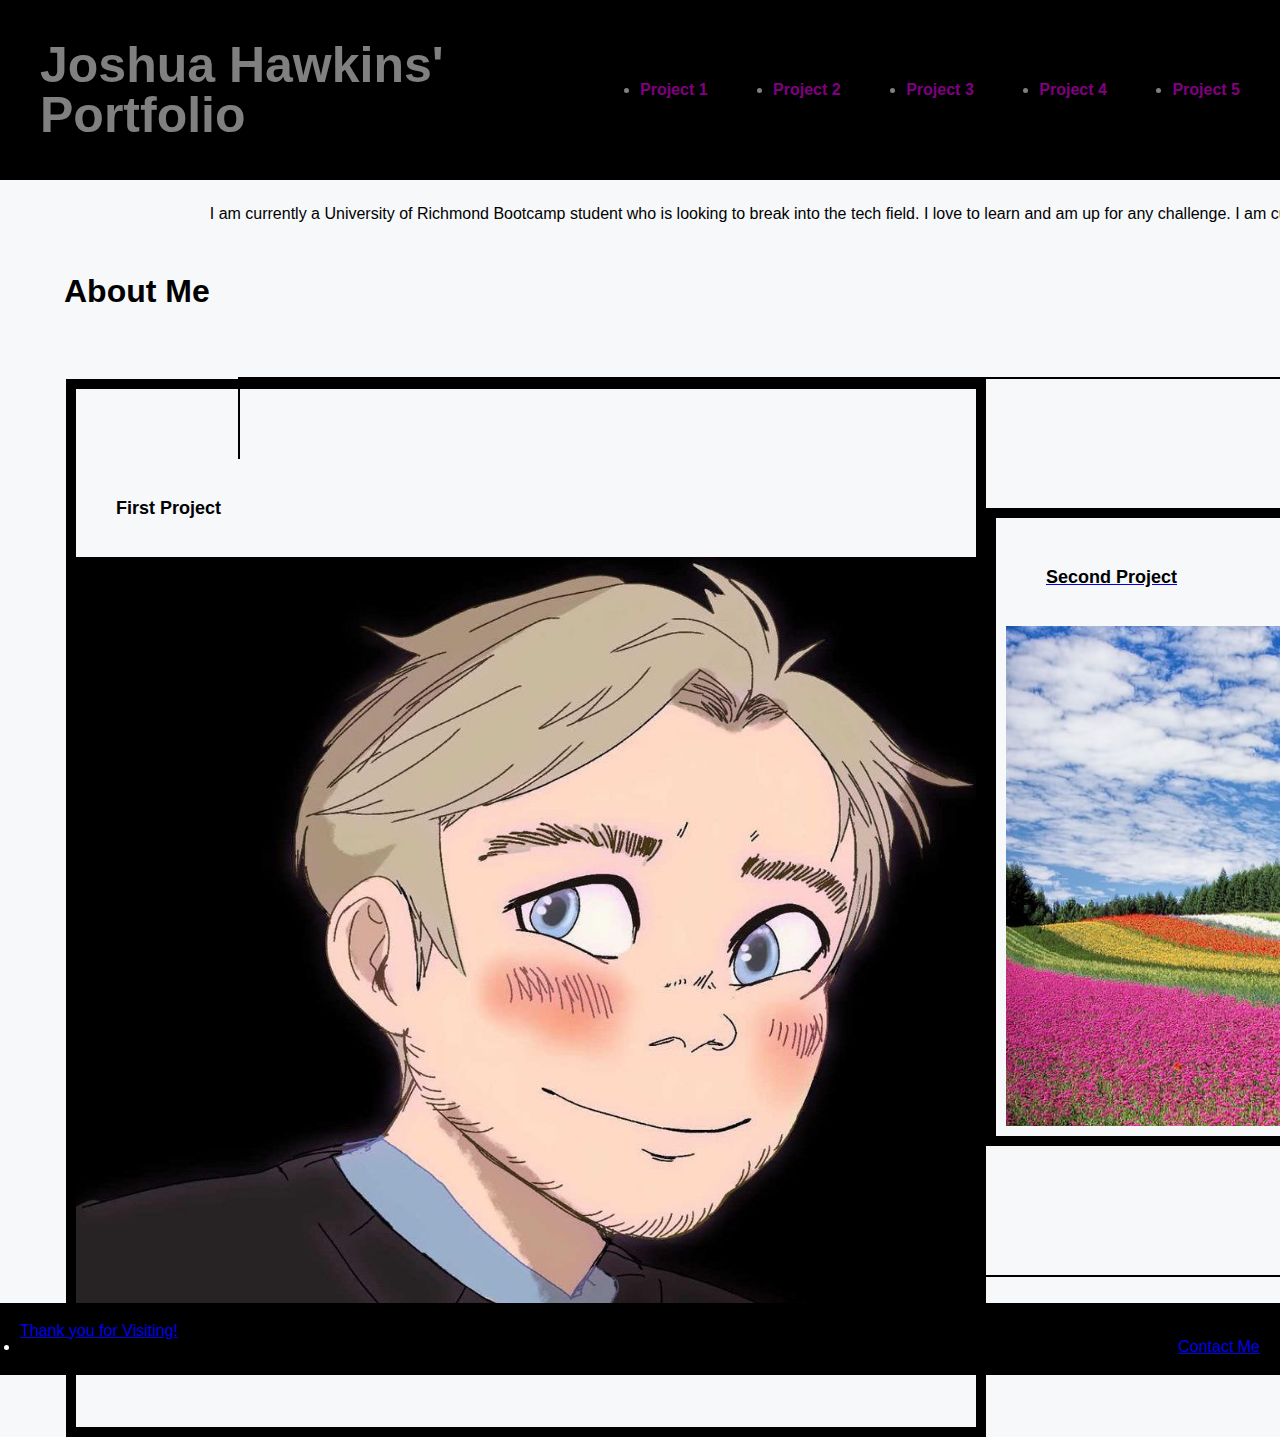
==== index.html @ a5948f8f "Made the picture links" ====
<!DOCTYPE html>
<html lang="en-us">

<head>
    <title>My Portfolio</title>
    <meta charset="UTF-8" />
    <link rel="stylesheet" type="text/css" href="./assets/reset.css">
    <link rel="stylesheet" type="text/css" href="./assets/style.css">
</head>

<body>
    <header>
        <h1>Joshua Hawkins' Portfolio</h1>
        <nav>
            <ul>
                <li>
                    <a href="#largebox">Project 1</a>
                </li>
                <li>
                    <a href="#box">Project 2</a>
                </li>
                <li>
                    <a href="#box">Project 3</a>
                </li>
                <li>
                    <a href="#box">Project 4</a>
                </li>
                <li>
                    <a href="#box">Project 5</a>
                </li>
            </ul>
        </nav>
    </header>

    <main>
        <section class="flex-container">
            <h2>About Me</h2>
            <p>I am currently a University of Richmond Bootcamp student who is looking to 
                break into the tech field. I love to learn and am up for any challenge. I am 
                currently working for Thermo-Fischer Scientific as an Assistant Scientist. While
                I do like being a scientist I think its time for me to make a change and try my hand
                at programming!
            </p>
            <div class="Projects">
             <section class="largebox">
                <header>First Project</header>
                <a href="https://joshhakns.github.io/Challenge-1-Horiseon/"> <img src="./assets/images/Profilepic.jpg" alt="placeholder txt 1"a>
             </section>
             <section class="box">
                <header>Second Project</header>
                <a href="./assets/images/Flowers.jpg"> <img src="./assets/images/Flowers.jpg" alt="placeholder txt 1" a>
             </section>
             <section class="box">
                <header>Third Project</header>
                <a href="./assets/images/Forest.jpg"> <img src="./assets/images/Forest.jpg" alt="placeholder txt 1" a> 
             </section>
             <section class="box">
                <header>Fourth Project</header>
                <a href="./assets/images/Mountains.jpg"> <img src="./assets/images/Mountains.jpg" alt="placeholder txt 1" a> 
             </section>
             <section class="box">
                <header>Fifth Project</header>
                <a href="./assets/images/River.jpg"> <img src="./assets/images/River.jpg" alt="placeholder txt 1" a> 
             </section>
             </div>
        </section>
    </main>
    

    <footer>
        <span>Thank you for Visiting!</span>
        <li>
            <a href="Contact Me">Contact Me</a>
        </li>
    </footer>
</body>



</html>
---- assets/style.css ----
:root{
    --dark: black;
    --light: white;
    --purple: purple;
    --grey: grey;
    --blue: blue; 
    --aquamarine: aquamarine;
    --thecolor: #f6f8fa;
}

* {
    box-sizing: border-box;
}

body{
    margin: 0;
    display: flex;
    flex-direction: column;
    min-height: 100vh;
    justify-content: flex-start;
    background-color: var(--thecolor)
}

/* Start of the Header Section*/
header {
    display: flex;
    justify-content: space-between;
    align-items: center;
    padding: 40px;
    background: var(--dark);
    color: var(--thecolor);
}

header:hover {
    transition-delay: 150ms;
    color:var(--grey)
}

h1 {
    display: inline-block;
    font-size: 50px;
}

nav ul {
    display: flex;
    justify-content: space-between;
    min-width: 600px;
}

nav a {
    color: var(--purple);
    font-weight: bold;
    text-decoration: none;
}

nav a:hover {
    color:var(--grey)
}
/* End of the header section*/

main {
    display: flex;
    max-width: 90%;
    margin: 2% auto;
    font-family: Times 'Times New Roman', Times, serif;
}


main header {
background: var(--dark)
}

h2 {
    margin: 2% 0;
    font-size: 200%;
}

.Projects {
    display: flex;
    flex-direction: row;
    justify-content: center;
    align-items: center;
    align-items: center;
    width: 90%;
    height:100vh;
    margin: 0 auto;
    border-style: solid;
    border-width: 2px;
   /*width: 75%;
   display: inline-flexbox;
   margin-left: 25px; */
}

.Projects header {
    background-color: var(--thecolor);
    color: var(--dark);
    text-decoration: none;
    font-family: Arial, Helvetica, sans-serif;
    font-weight: bold;
    font-size: large;
}

.Projects a:hover {
    color: var(--blue)
}
    .flex-container {
    display: flex;
    align-items: flex-start;
    flex-wrap: wrap;
    }


.largebox{
    border-style: solid;
    border-width: 10px;
    padding: 70px 0;
    margin: auto;
    width: 75;
    flex: 2;
}

.largebox img {
    width: 900px;
    height: 800px;
    margin: auto;
    display: block;
} 

.box{
    border-style: solid;
    border-width: 10px;
    padding: 10px;
    margin: auto;
    width: 50;
    flex: 1;
}

.box img {
    width: 600px;
    height: 500px;
    margin: auto;
    display: block;
}


/* footer section */

footer {
    width: 100%;
    bottom: 0;
    padding: 20px;
    text-align:left;
    background: var(--dark);
    color: var(--light);
    margin-top: auto;
}

footer li {
    text-align: right;
    color: var(--light);
}

@media screen and (max-width:780px){
    main,
    nav{
        flex-direction: column;
    }    
}
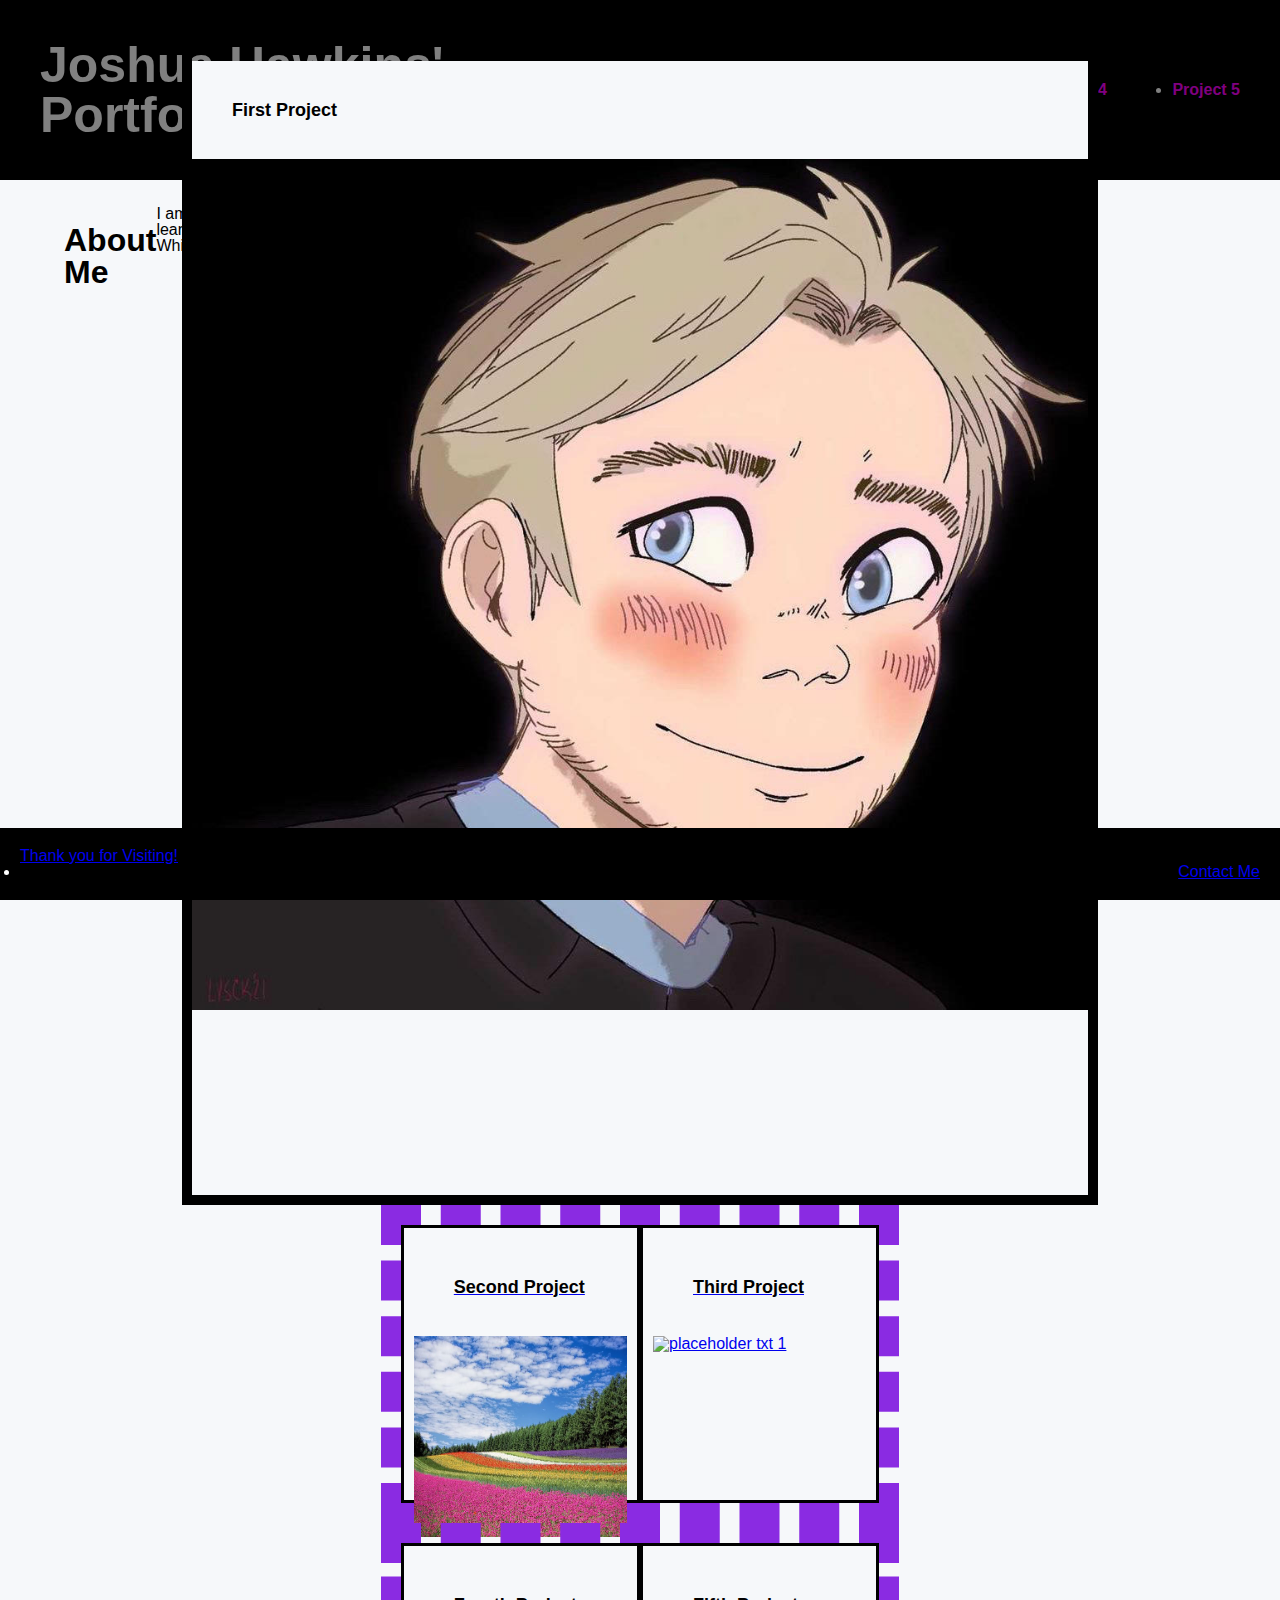
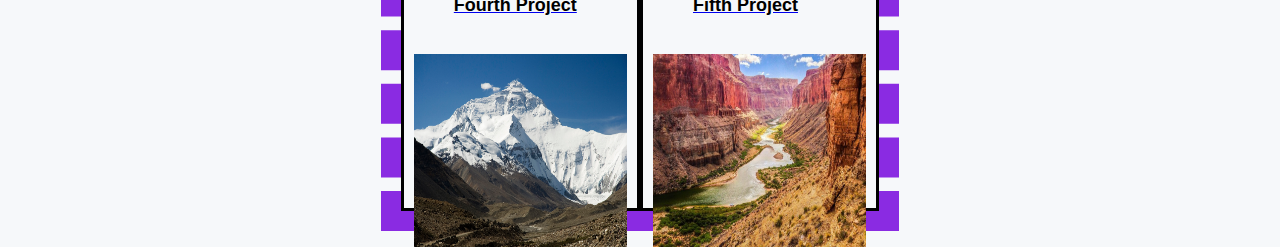
==== commit 17d359d3: "Edited Css to get footer fixed and boxes in rows" ====
--- a/index.html
+++ b/index.html
@@ -34,6 +34,7 @@
 
     <main>
         <section class="flex-container">
+            <div class="header">
             <h2>About Me</h2>
             <p>I am currently a University of Richmond Bootcamp student who is looking to 
                 break into the tech field. I love to learn and am up for any challenge. I am 
@@ -41,11 +42,13 @@
                 I do like being a scientist I think its time for me to make a change and try my hand
                 at programming!
             </p>
+        </div>
             <div class="Projects">
              <section class="largebox">
                 <header>First Project</header>
                 <a href="https://joshhakns.github.io/Challenge-1-Horiseon/"> <img src="./assets/images/Profilepic.jpg" alt="placeholder txt 1"a>
              </section>
+            <div class="row">
              <section class="box">
                 <header>Second Project</header>
                 <a href="./assets/images/Flowers.jpg"> <img src="./assets/images/Flowers.jpg" alt="placeholder txt 1" a>
@@ -54,6 +57,8 @@
                 <header>Third Project</header>
                 <a href="./assets/images/Forest.jpg"> <img src="./assets/images/Forest.jpg" alt="placeholder txt 1" a> 
              </section>
+            </div>
+            <div class="row">
              <section class="box">
                 <header>Fourth Project</header>
                 <a href="./assets/images/Mountains.jpg"> <img src="./assets/images/Mountains.jpg" alt="placeholder txt 1" a> 
@@ -63,6 +68,7 @@
                 <a href="./assets/images/River.jpg"> <img src="./assets/images/River.jpg" alt="placeholder txt 1" a> 
              </section>
              </div>
+            </div>
         </section>
     </main>
     
--- a/assets/style.css
+++ b/assets/style.css
@@ -60,6 +60,7 @@
 
 main {
     display: flex;
+    max-height: 90%;
     max-width: 90%;
     margin: 2% auto;
     font-family: Times 'Times New Roman', Times, serif;
@@ -77,14 +78,13 @@
 
 .Projects {
     display: flex;
-    flex-direction: row;
+    flex-direction: column;
     justify-content: center;
-    align-items: center;
     align-items: center;
     width: 90%;
     height:100vh;
     margin: 0 auto;
-    border-style: solid;
+    /*border-style: solid;
     border-width: 2px;
    /*width: 75%;
    display: inline-flexbox;
@@ -103,11 +103,13 @@
 .Projects a:hover {
     color: var(--blue)
 }
-    .flex-container {
+
+
+.flex-container {
     display: flex;
     align-items: flex-start;
     flex-wrap: wrap;
-    }
+}
 
 
 .largebox{
@@ -115,33 +117,50 @@
     border-width: 10px;
     padding: 70px 0;
     margin: auto;
-    width: 75;
+    /*width: 75;*/
     flex: 2;
 }
 
 .largebox img {
-    width: 900px;
-    height: 800px;
+    width: 100%;
+    height: 80%;
     margin: auto;
     display: block;
 } 
 
 .box{
     border-style: solid;
-    border-width: 10px;
+    /*border-width: 10px;*/
     padding: 10px;
     margin: auto;
-    width: 50;
+    /*width: 50;*/
     flex: 1;
+    height: 100%;
 }
 
 .box img {
-    width: 600px;
-    height: 500px;
+    width: 100%;
+    height: 80%;
     margin: auto;
     display: block;
 }
 
+.row {
+    display: flex;
+    flex-direction: row;
+    width: 50%;
+    height: 50%;
+    border: 20px;
+    border-color: blueviolet;
+    border-style: dashed;
+}
+
+.header {
+    display: flex;
+    flex-direction: row;
+    width: 100vh;
+    height: 25%;    
+}
 
 /* footer section */
 
@@ -153,6 +172,7 @@
     background: var(--dark);
     color: var(--light);
     margin-top: auto;
+    position: fixed;
 }
 
 footer li {
@@ -160,9 +180,3 @@
     color: var(--light);
 }
 
-@media screen and (max-width:780px){
-    main,
-    nav{
-        flex-direction: column;
-    }    
-}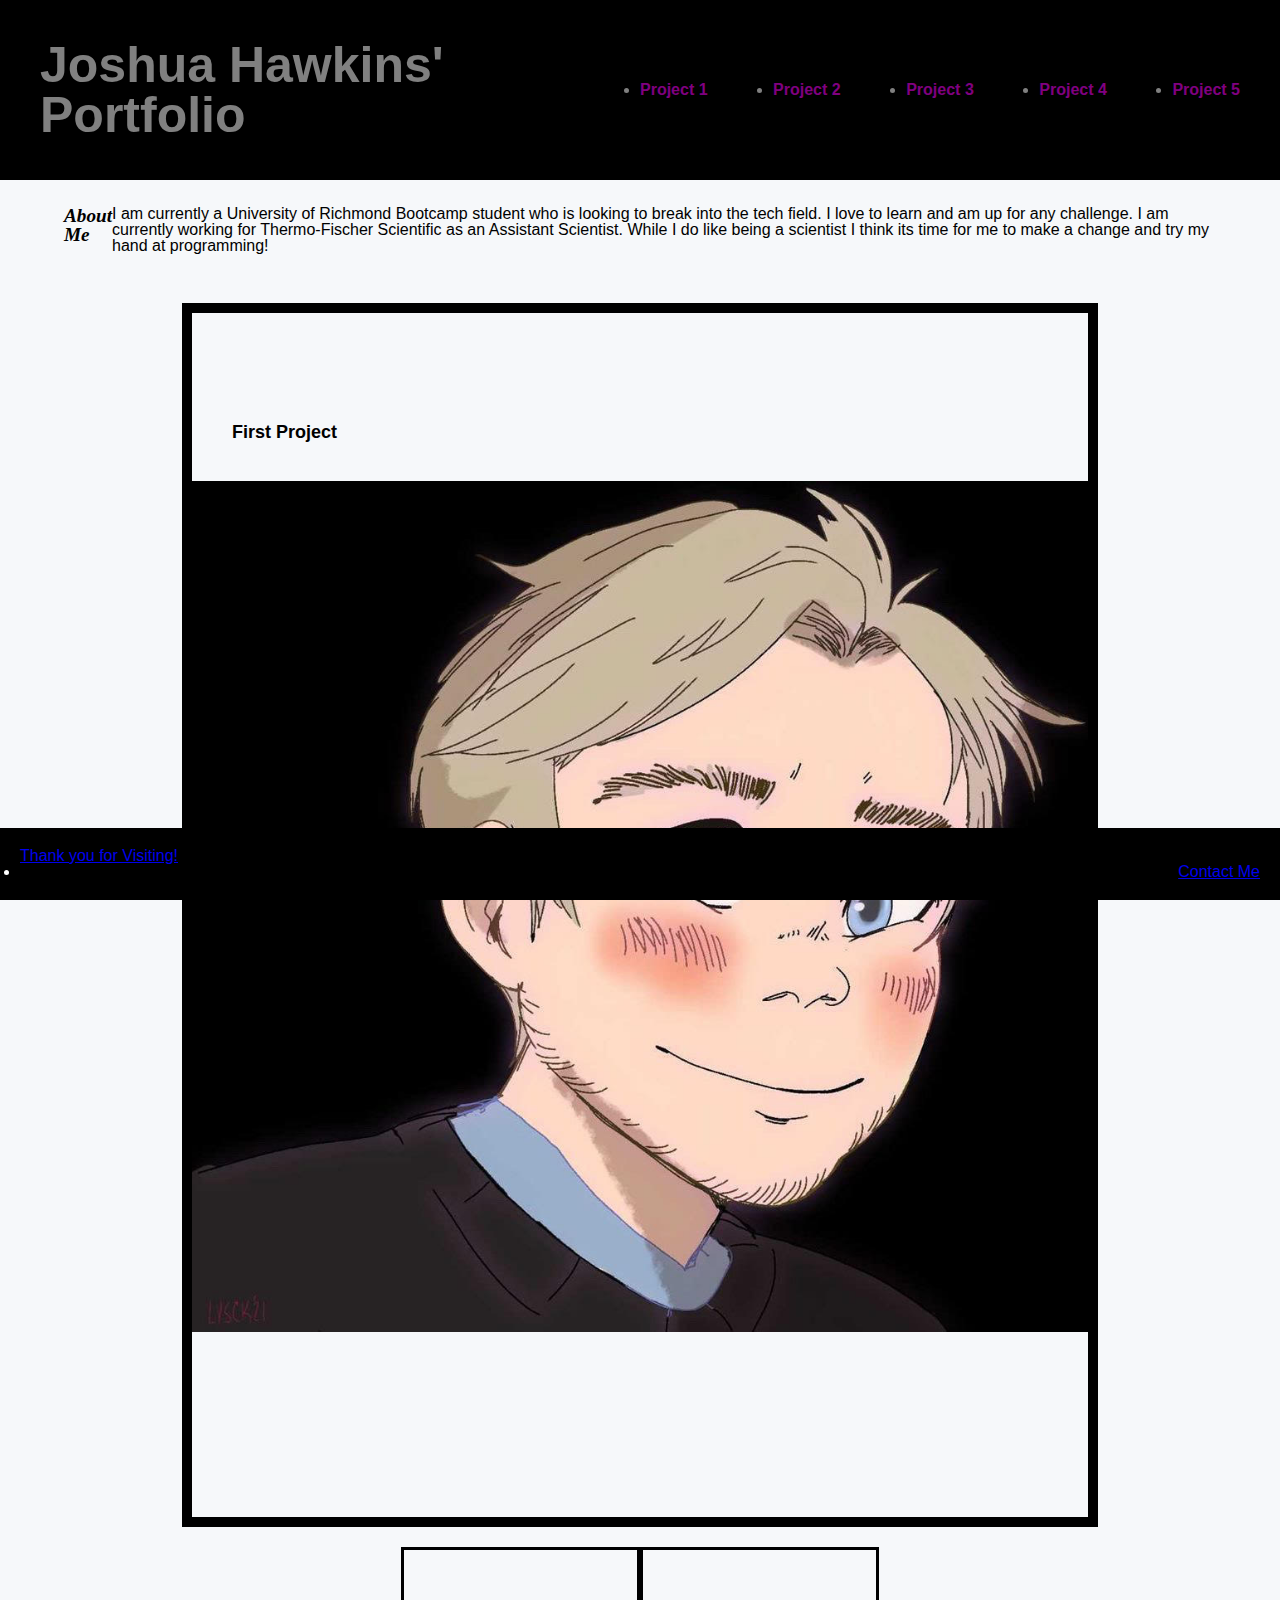
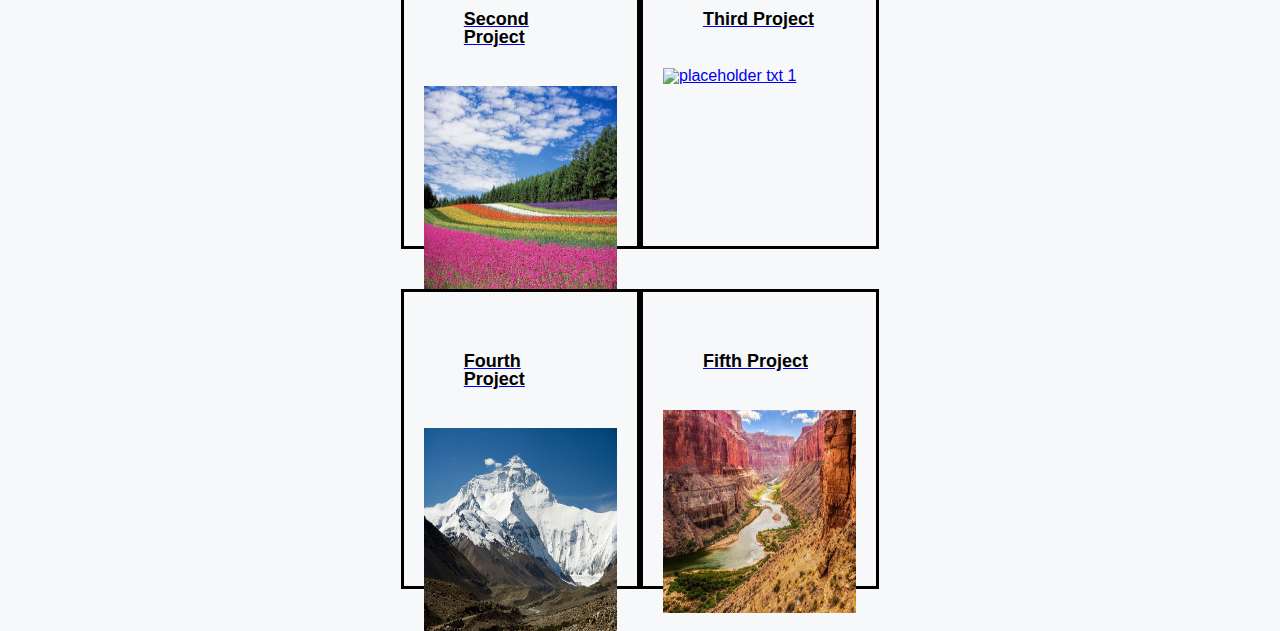
==== commit c0a878c1: "Fixed sizing issues and fixed the footer." ====
--- a/index.html
+++ b/index.html
@@ -35,7 +35,7 @@
     <main>
         <section class="flex-container">
             <div class="header">
-            <h2>About Me</h2>
+            <b class="aboutme">About Me</b>
             <p>I am currently a University of Richmond Bootcamp student who is looking to 
                 break into the tech field. I love to learn and am up for any challenge. I am 
                 currently working for Thermo-Fischer Scientific as an Assistant Scientist. While
--- a/assets/style.css
+++ b/assets/style.css
@@ -82,7 +82,7 @@
     justify-content: center;
     align-items: center;
     width: 90%;
-    height:100vh;
+    height: 98%;
     margin: 0 auto;
     /*border-style: solid;
     border-width: 2px;
@@ -131,7 +131,7 @@
 .box{
     border-style: solid;
     /*border-width: 10px;*/
-    padding: 10px;
+    padding: 20px;
     margin: auto;
     /*width: 50;*/
     flex: 1;
@@ -150,18 +150,22 @@
     flex-direction: row;
     width: 50%;
     height: 50%;
-    border: 20px;
-    border-color: blueviolet;
-    border-style: dashed;
+    padding: 20px;
 }
 
 .header {
     display: flex;
     flex-direction: row;
-    width: 100vh;
-    height: 25%;    
+    width: 100%;
+    height: 5%;    
 }
 
+.aboutme {
+    font-size:larger;
+    font-weight: 600;
+    font-style: italic;
+    font-family: 'Times New Roman', Times, serif;
+}
 /* footer section */
 
 footer {
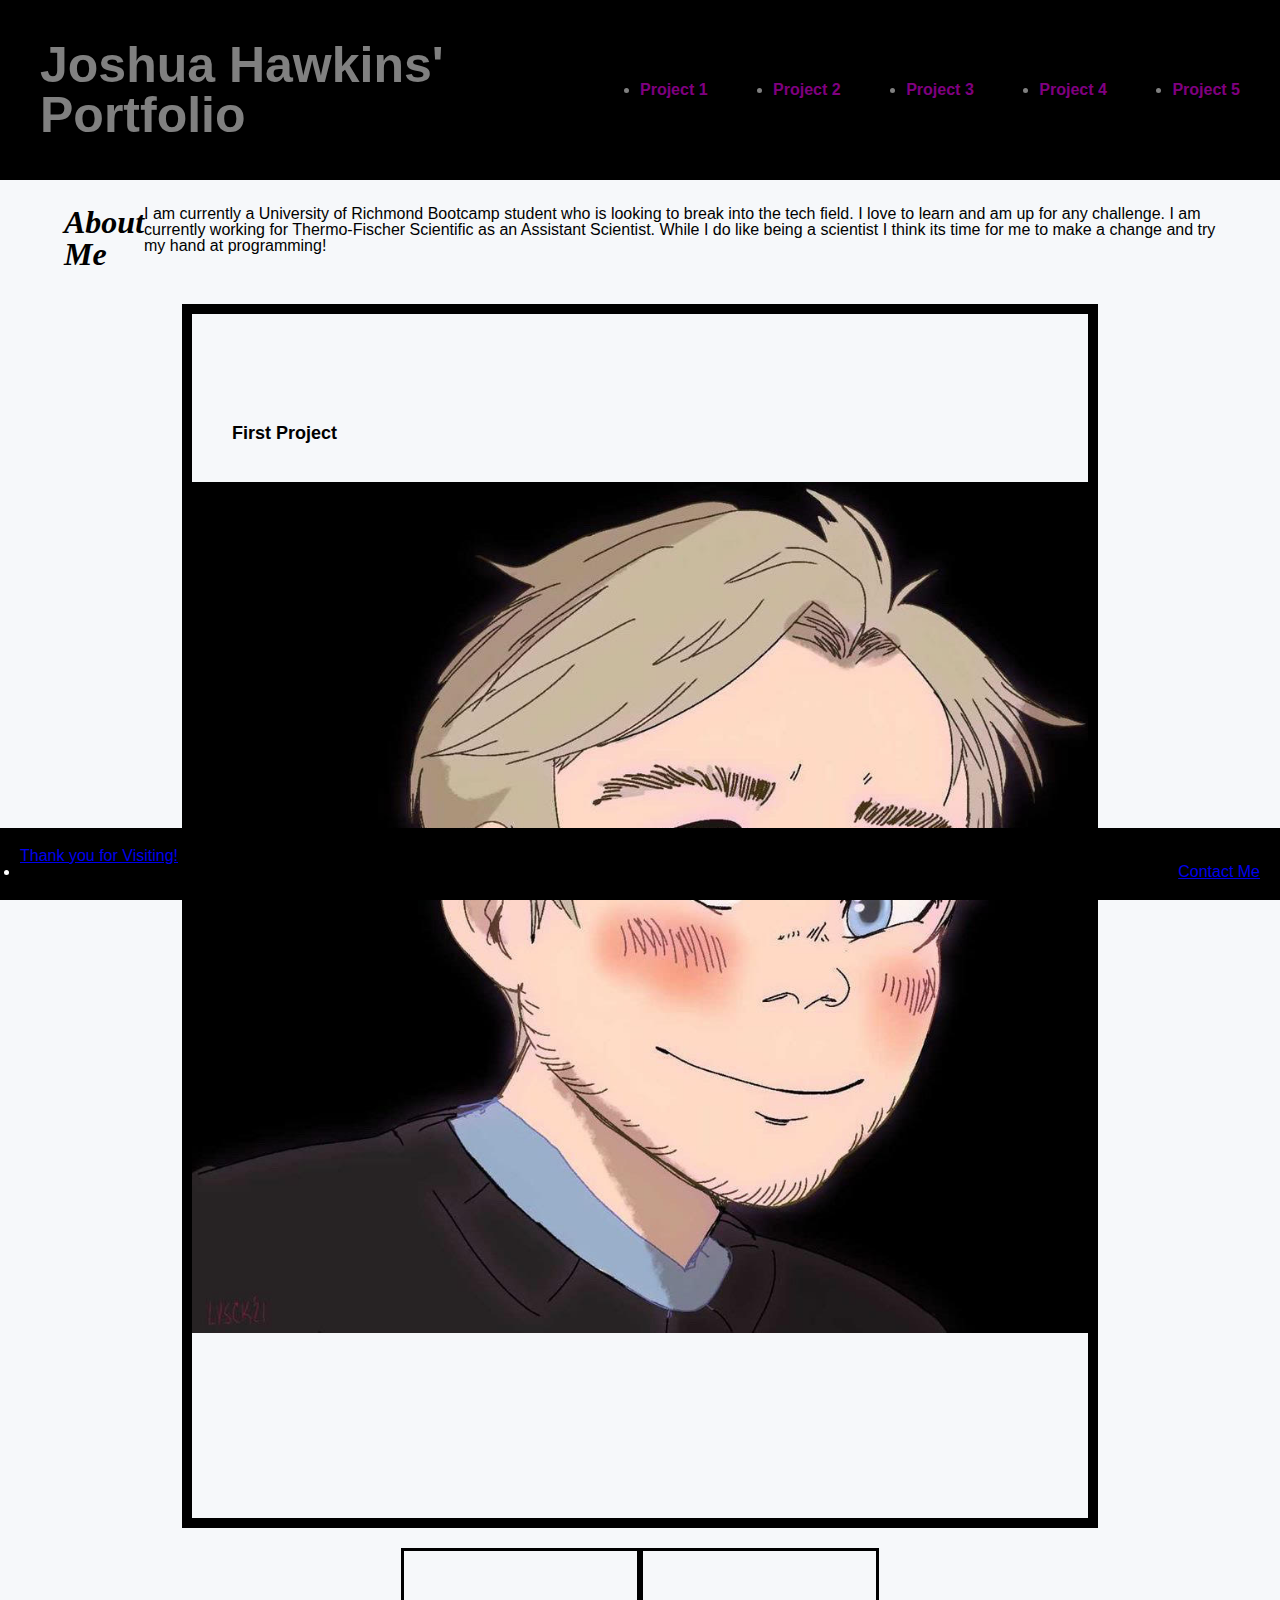
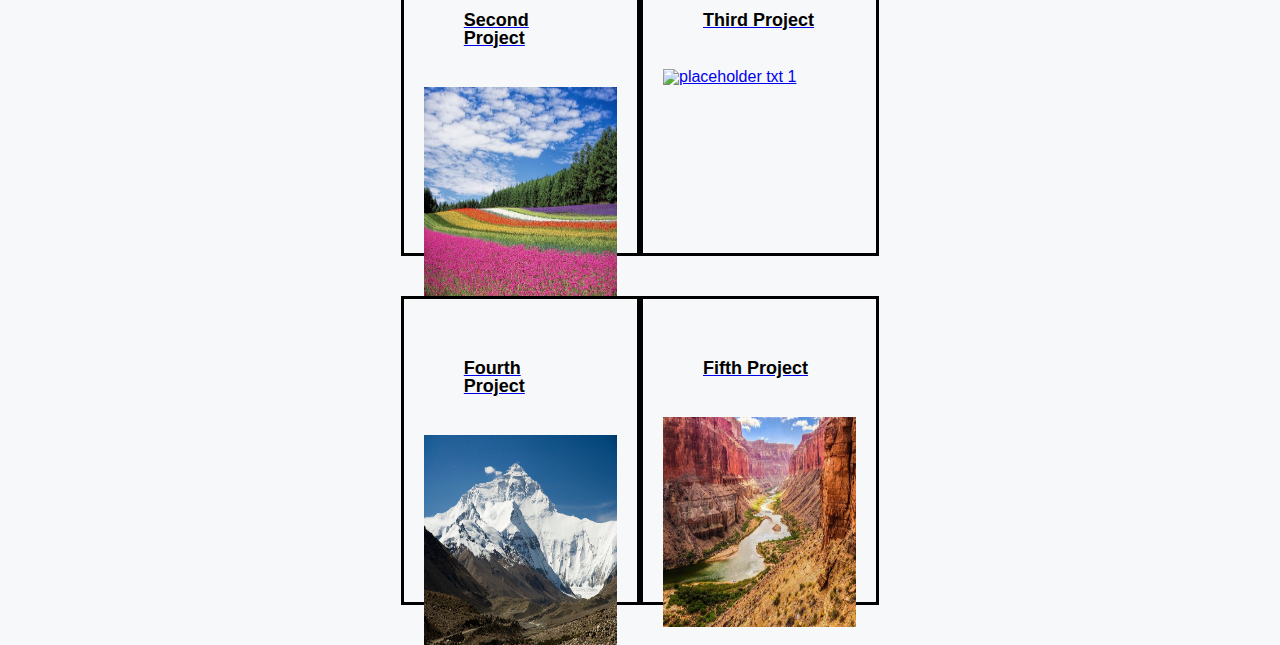
==== commit a83b4958: "Added comments to HTML and CSS" ====
--- a/index.html
+++ b/index.html
@@ -1,6 +1,9 @@
+<!--Declares the document type-->
 <!DOCTYPE html>
 <html lang="en-us">
 
+
+<!--header section-->
 <head>
     <title>My Portfolio</title>
     <meta charset="UTF-8" />
@@ -8,62 +11,69 @@
     <link rel="stylesheet" type="text/css" href="./assets/style.css">
 </head>
 
+<!--start of the body section-->
+
 <body>
     <header>
         <h1>Joshua Hawkins' Portfolio</h1>
+        <!--start of the nav bar-->
         <nav>
             <ul>
                 <li>
-                    <a href="#largebox">Project 1</a>
+                    <a href="#First Project">Project 1</a>
                 </li>
                 <li>
-                    <a href="#box">Project 2</a>
+                    <a href="#Second Project">Project 2</a>
                 </li>
                 <li>
-                    <a href="#box">Project 3</a>
+                    <a href="#Third Project">Project 3</a>
                 </li>
                 <li>
-                    <a href="#box">Project 4</a>
+                    <a href="#Fourth Project">Project 4</a>
                 </li>
                 <li>
-                    <a href="#box">Project 5</a>
+                    <a href="#Fifth Project">Project 5</a>
                 </li>
             </ul>
         </nav>
+        <!--end of the nav bar-->
     </header>
 
+
+<!--start of the main section-->
     <main>
         <section class="flex-container">
             <div class="header">
-            <b class="aboutme">About Me</b>
-            <p>I am currently a University of Richmond Bootcamp student who is looking to 
+                <b class="aboutme">About Me</b>
+                    <p>I am currently a University of Richmond Bootcamp student who is looking to 
                 break into the tech field. I love to learn and am up for any challenge. I am 
                 currently working for Thermo-Fischer Scientific as an Assistant Scientist. While
                 I do like being a scientist I think its time for me to make a change and try my hand
                 at programming!
-            </p>
-        </div>
+                    </p>
+            </div>
+            <!--This section deals with the pictures underneath the about me section-->
             <div class="Projects">
-             <section class="largebox">
+             <section id="First Project" class="largebox">
                 <header>First Project</header>
                 <a href="https://joshhakns.github.io/Challenge-1-Horiseon/"> <img src="./assets/images/Profilepic.jpg" alt="placeholder txt 1"a>
              </section>
             <div class="row">
-             <section class="box">
+             <section id="Second Project" class="box">
                 <header>Second Project</header>
                 <a href="./assets/images/Flowers.jpg"> <img src="./assets/images/Flowers.jpg" alt="placeholder txt 1" a>
              </section>
-             <section class="box">
+             <section id="Third Project" class="box">
                 <header>Third Project</header>
                 <a href="./assets/images/Forest.jpg"> <img src="./assets/images/Forest.jpg" alt="placeholder txt 1" a> 
              </section>
             </div>
             <div class="row">
-             <section class="box">
+             <section id="Fourth Project" class="box">
                 <header>Fourth Project</header>
                 <a href="./assets/images/Mountains.jpg"> <img src="./assets/images/Mountains.jpg" alt="placeholder txt 1" a> 
              </section>
-             <section class="box">
+             <section id="Fifth Project" class="box">
                 <header>Fifth Project</header>
                 <a href="./assets/images/River.jpg"> <img src="./assets/images/River.jpg" alt="placeholder txt 1" a> 
              </section>
@@ -72,11 +82,11 @@
         </section>
     </main>
     
-
+<!--The footer section-->
     <footer>
         <span>Thank you for Visiting!</span>
         <li>
-            <a href="Contact Me">Contact Me</a>
+            <a href="#Contact Me">Contact Me</a>
         </li>
     </footer>
 </body>
--- a/assets/style.css
+++ b/assets/style.css
@@ -1,3 +1,4 @@
+/*Sets the color variable to be called upon*/
 :root{
     --dark: black;
     --light: white;
@@ -7,11 +8,12 @@
     --aquamarine: aquamarine;
     --thecolor: #f6f8fa;
 }
-
+/*Sets the border box sizing for every element*/
 * {
     box-sizing: border-box;
 }
 
+/*sets the standards for the entire page.*/
 body{
     margin: 0;
     display: flex;
@@ -67,10 +69,6 @@
 }
 
 
-main header {
-background: var(--dark)
-}
-
 h2 {
     margin: 2% 0;
     font-size: 200%;
@@ -84,11 +82,6 @@
     width: 90%;
     height: 98%;
     margin: 0 auto;
-    /*border-style: solid;
-    border-width: 2px;
-   /*width: 75%;
-   display: inline-flexbox;
-   margin-left: 25px; */
 }
 
 .Projects header {
@@ -117,7 +110,6 @@
     border-width: 10px;
     padding: 70px 0;
     margin: auto;
-    /*width: 75;*/
     flex: 2;
 }
 
@@ -128,12 +120,23 @@
     display: block;
 } 
 
+div section a:hover {
+    opacity: 40%;   
+}
+
+div section a:active {
+    box-shadow: 0 0 10px black inset;
+}
+
+div section a:focus {
+    outline: none;
+    border-color:aliceblue ;
+}
+
 .box{
     border-style: solid;
-    /*border-width: 10px;*/
     padding: 20px;
     margin: auto;
-    /*width: 50;*/
     flex: 1;
     height: 100%;
 }
@@ -161,7 +164,7 @@
 }
 
 .aboutme {
-    font-size:larger;
+    font-size:xx-large;
     font-weight: 600;
     font-style: italic;
     font-family: 'Times New Roman', Times, serif;
@@ -184,3 +187,9 @@
     color: var(--light);
 }
 
+@media screen {
+    body {
+        flex-wrap: wrap;
+    }
+}
+
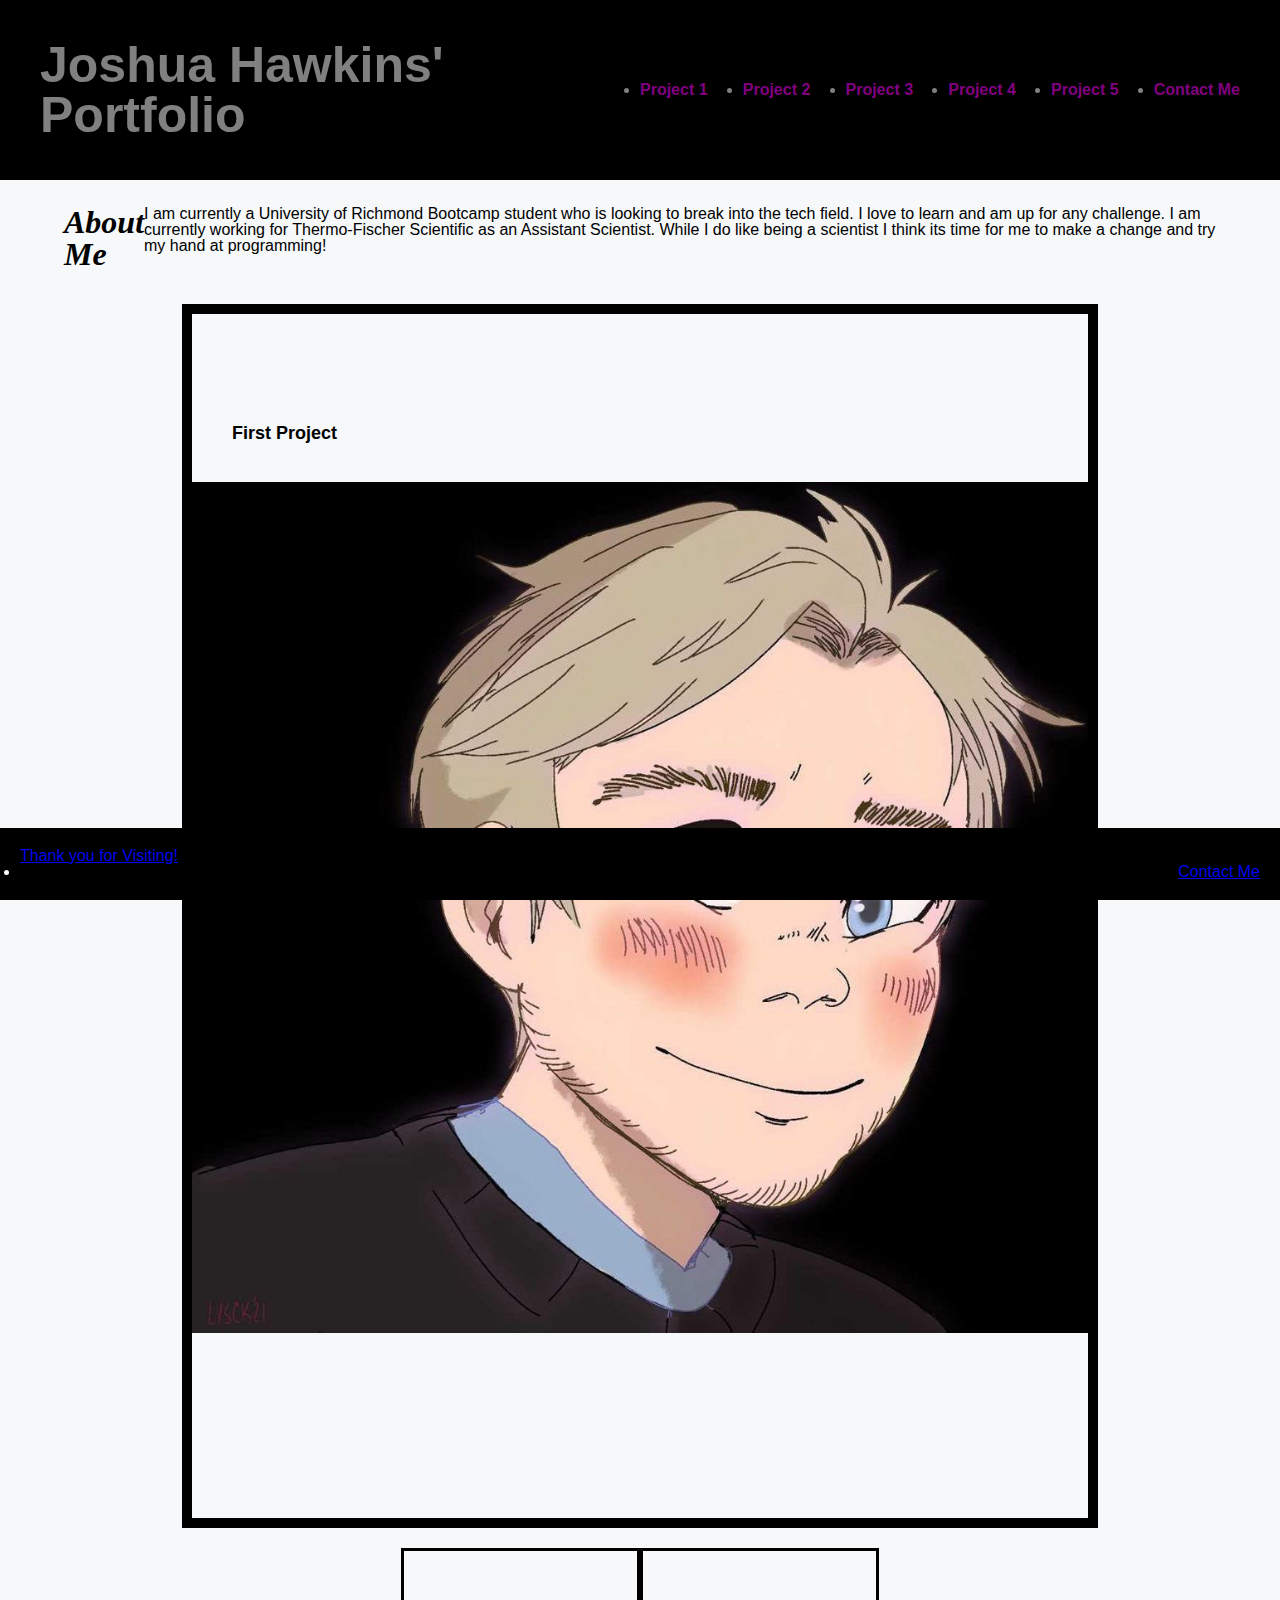
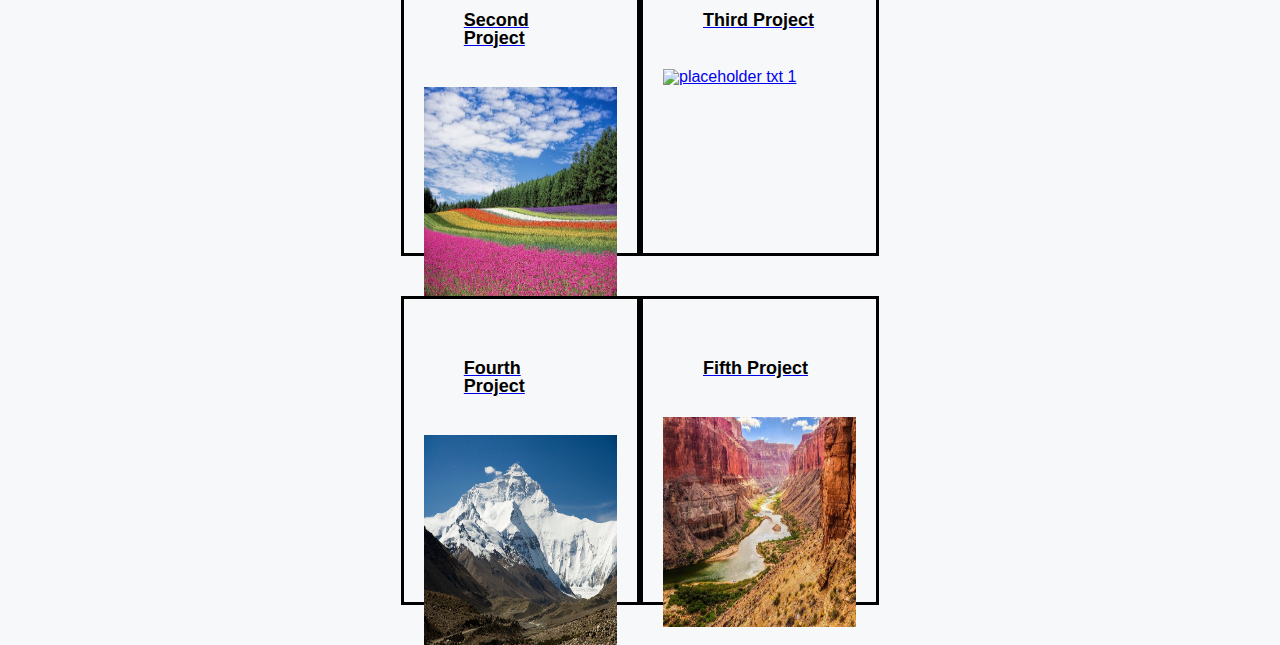
==== commit 3711526f: "Changed some semantics" ====
--- a/index.html
+++ b/index.html
@@ -33,6 +33,9 @@
                 </li>
                 <li>
                     <a href="#Fifth Project">Project 5</a>
+                </li>
+                <li>
+                    <a href="#Contact Me">Contact Me</a>
                 </li>
             </ul>
         </nav>
@@ -84,7 +87,7 @@
     
 <!--The footer section-->
     <footer>
-        <span>Thank you for Visiting!</span>
+        <section>Thank you for Visiting!</section>
         <li>
             <a href="#Contact Me">Contact Me</a>
         </li>
--- a/assets/style.css
+++ b/assets/style.css
@@ -33,6 +33,8 @@
     color: var(--thecolor);
 }
 
+/*Adds hover feature to header*/
+
 header:hover {
     transition-delay: 150ms;
     color:var(--grey)
@@ -60,6 +62,7 @@
 }
 /* End of the header section*/
 
+/*Start of class selectors and stylings*/
 main {
     display: flex;
     max-height: 90%;
@@ -93,18 +96,13 @@
     font-size: large;
 }
 
-.Projects a:hover {
-    color: var(--blue)
-}
-
-
 .flex-container {
     display: flex;
     align-items: flex-start;
     flex-wrap: wrap;
 }
 
-
+/*Class selectors and stylings continued (for the pictures and boxes)*/
 .largebox{
     border-style: solid;
     border-width: 10px;
@@ -124,14 +122,6 @@
     opacity: 40%;   
 }
 
-div section a:active {
-    box-shadow: 0 0 10px black inset;
-}
-
-div section a:focus {
-    outline: none;
-    border-color:aliceblue ;
-}
 
 .box{
     border-style: solid;
@@ -148,6 +138,8 @@
     display: block;
 }
 
+/*Puts the pictures under the big picture into rows*/
+
 .row {
     display: flex;
     flex-direction: row;
@@ -163,12 +155,15 @@
     height: 5%;    
 }
 
+/*Handles the styling of about me section*/
+
 .aboutme {
     font-size:xx-large;
     font-weight: 600;
     font-style: italic;
     font-family: 'Times New Roman', Times, serif;
 }
+
 /* footer section */
 
 footer {
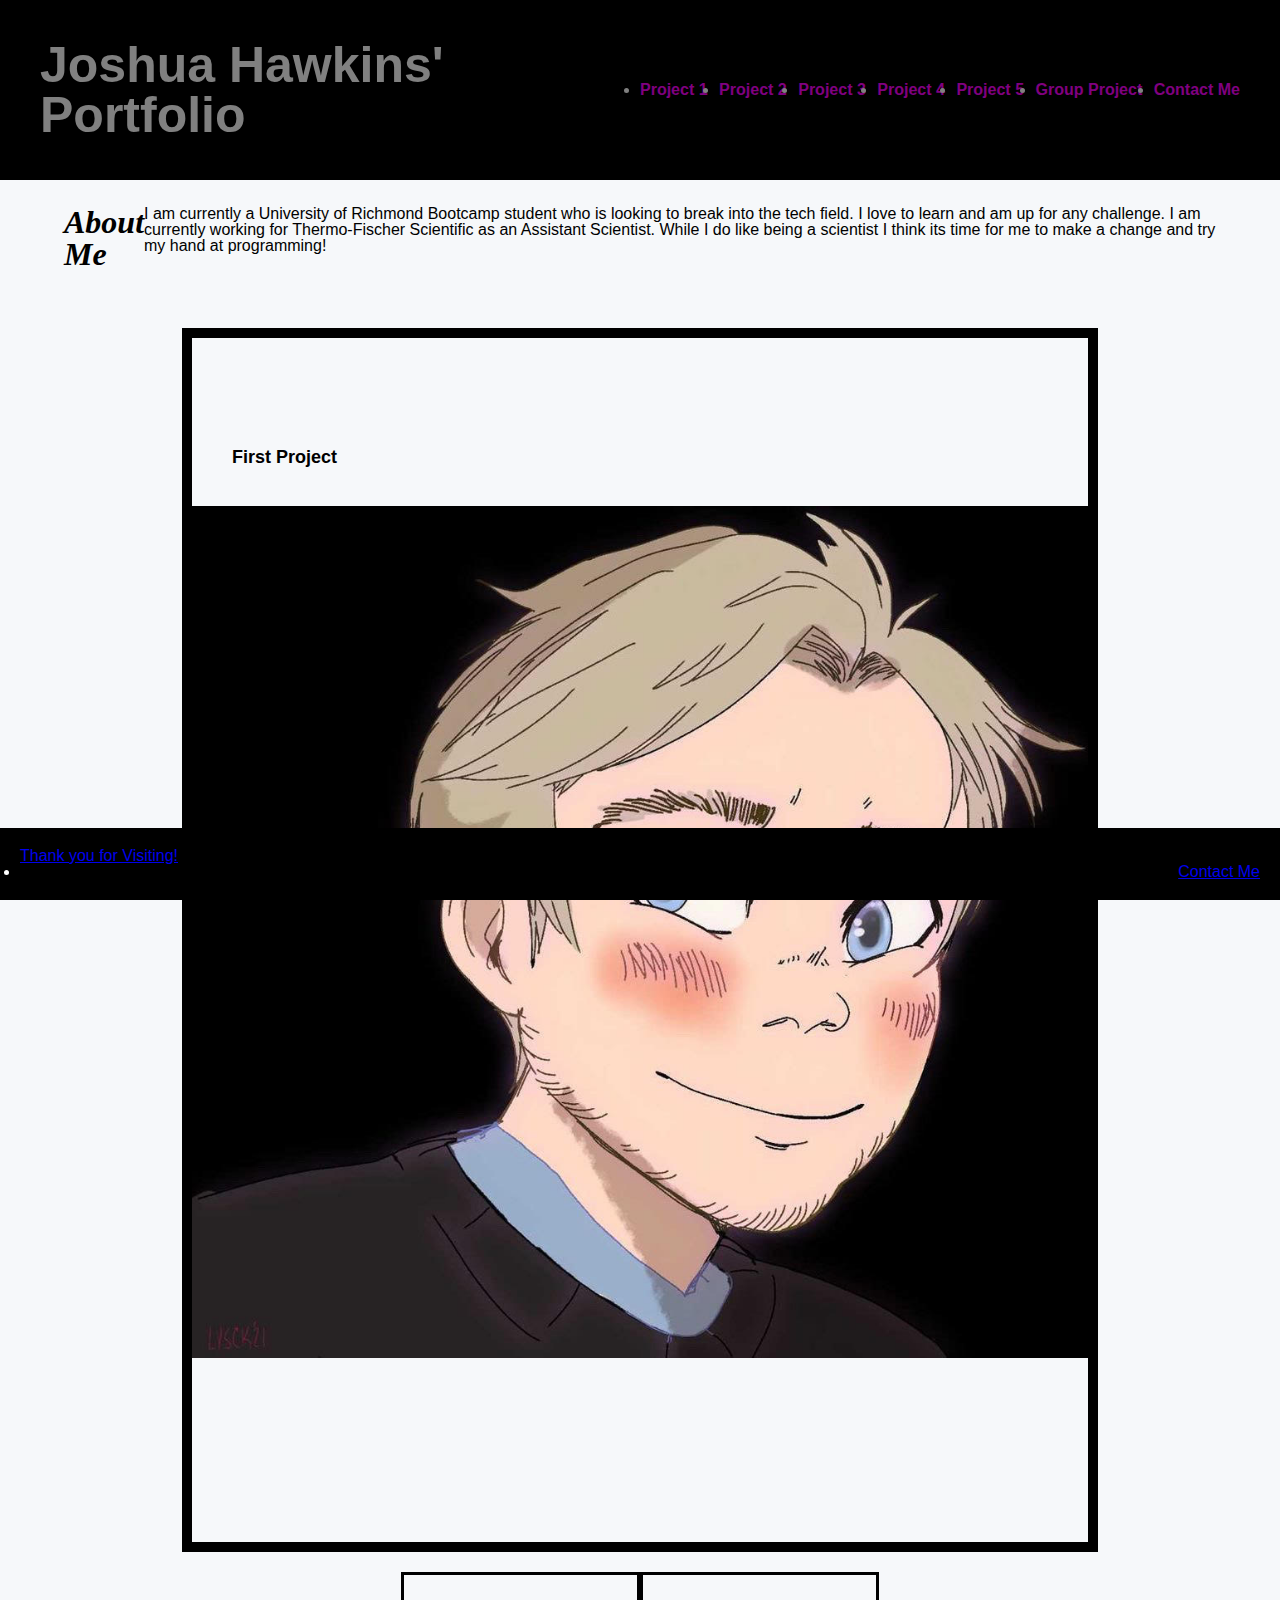
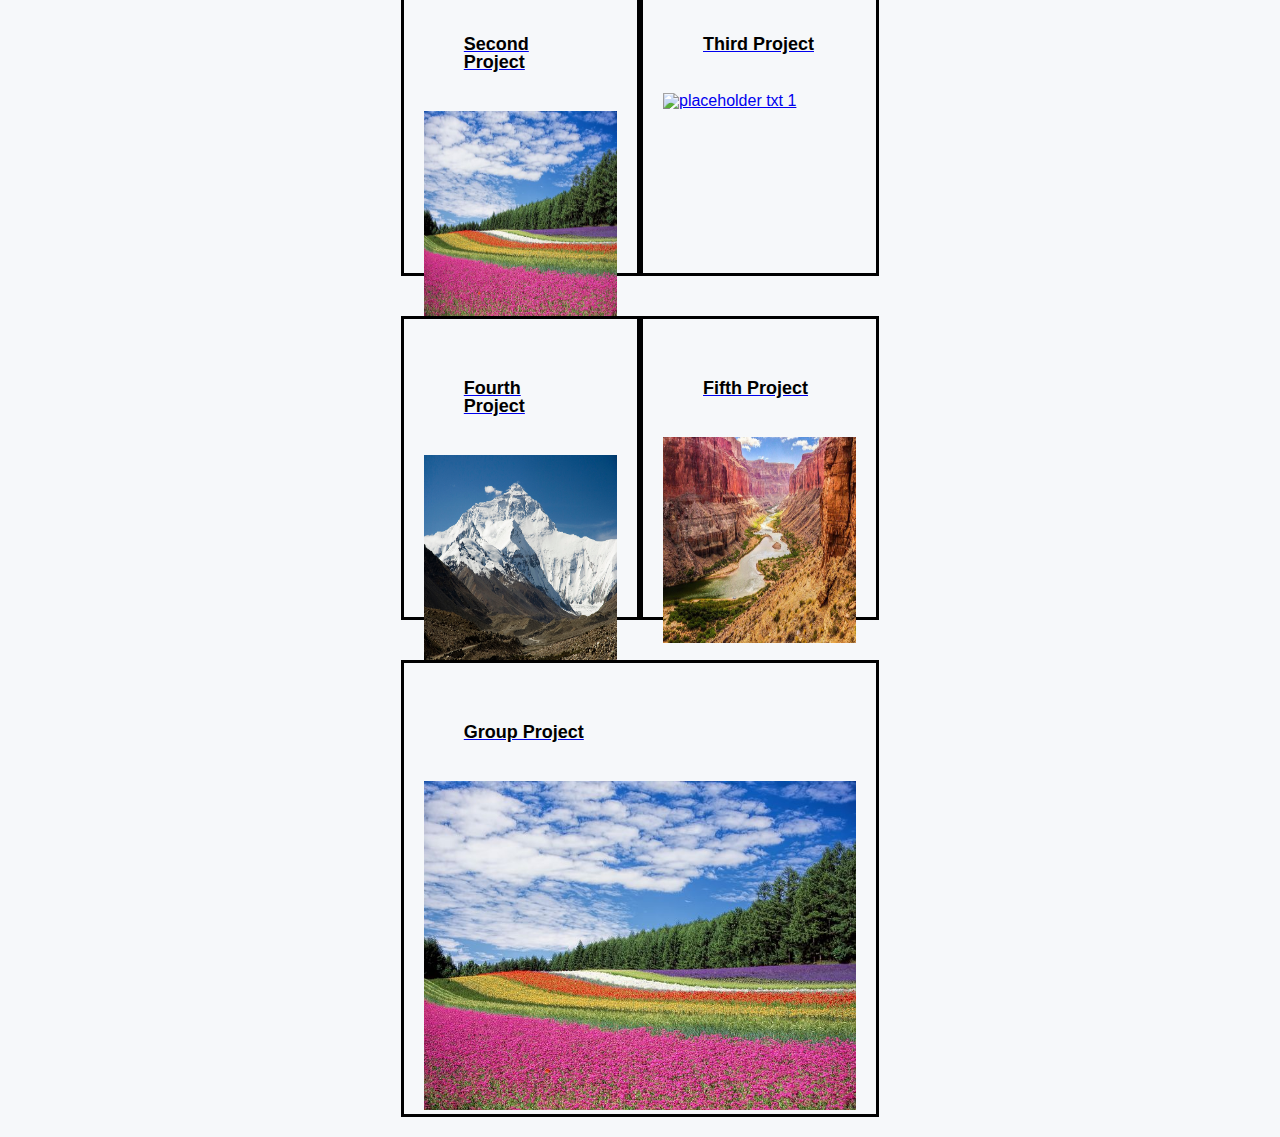
==== commit 34d9180b: "Added updated portfolio group project" ====
--- a/index.html
+++ b/index.html
@@ -33,6 +33,9 @@
                 </li>
                 <li>
                     <a href="#Fifth Project">Project 5</a>
+                </li>
+                <li>
+                    <a href="#Group Project">Group Project</a>
                 </li>
                 <li>
                     <a href="#Contact Me">Contact Me</a>
@@ -81,6 +84,12 @@
                 <a href="./assets/images/River.jpg"> <img src="./assets/images/River.jpg" alt="placeholder txt 1" a> 
              </section>
              </div>
+             <div class="row">
+                <section id="Group Project" class="box">
+                    <header>Group Project</header>
+                    <a href="https://achogue.github.io/random-restaurant-generator"> <img src="./assets/images/Flowers.jpg" alt="placeholder text" a>
+                </section>
+             </div>
             </div>
         </section>
     </main>
